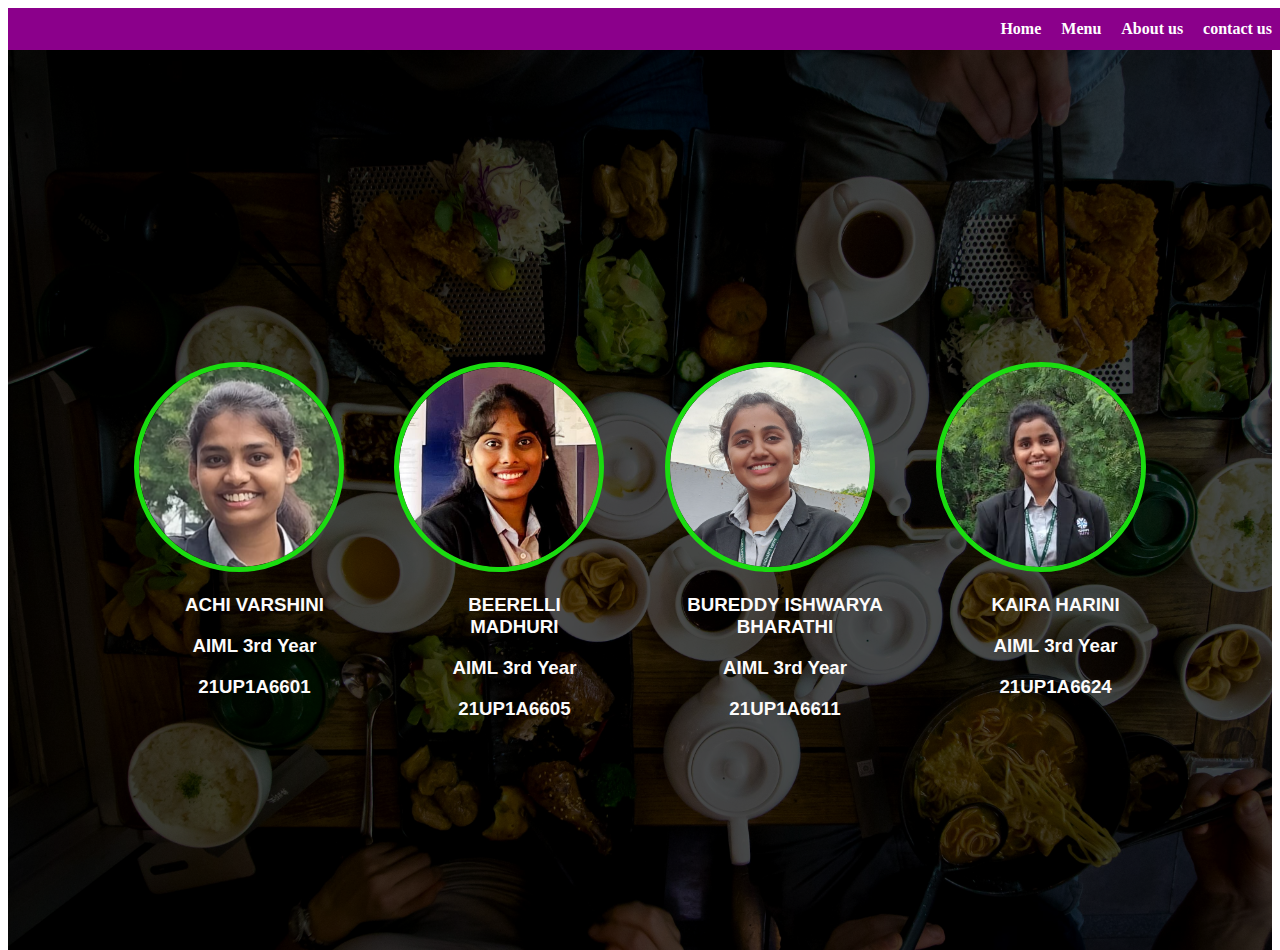
==== about.html @ e669e396 "first" ====
<!DOCTYPE html>
<html lang="en">
<head>
    <meta charset="UTF-8">
    <meta name="viewport" content="width=device-width, initial-scale=1.0">
    <title>Document</title>
    <link rel="stylesheet" href="/style.css">
   
</head>
<body>
    <div class="navbar">
       
            <a href="/index.html">Home</a>
            <a href="/menu.html">Menu</a>
            <a href="/about.html">About us</a>
            <a href="/contact.html">contact us</a>
     
    </div>

    <div class="hero">
        <div class="overlay">
            <div class="owner_container">
                <div class="varshini">
                 <img src="./assets/Varshini-modified.png" alt="img">
                 <div class="info">
                     <h3>ACHI VARSHINI</h3>
                     <h3>AIML 3rd Year</h3>
                     <h3>21UP1A6601</h3>
                 </div>
                </div>
                <div class="madhu">
                 <img src="./assets/madhuuu-modified.png" alt="">
                 <div class="info">
                     <h3>BEERELLI MADHURI</h3>
                     <h3>AIML 3rd Year</h3>
                     <h3>21UP1A6605</h3>
                 </div>
                </div>
                <div class="ishu">
                 <img src="./assets/Ishhh-modified.png" alt="">
                 <div class="info">
                     <h3>BUREDDY ISHWARYA BHARATHI</h3>
                     <h3>AIML 3rd Year</h3>
                     <h3>21UP1A6611</h3>
                 </div>
                </div>
                <div class="harini">
                 <img src="./assets/hariniii-modified.png" alt="">
                 <div class="info">
                     <h3>KAIRA HARINI</h3>
                     <h3>AIML 3rd Year</h3>
                     <h3>21UP1A6624</h3>
                 </div>
                </div>
               
             </div>
        </div>
    </div>
     
   
   
</body>
</html>
---- style.css ----
ody, html {
    margin: 0;
    padding: 0;
    height: 100%;
    font-family: Arial, sans-serif;
}

/* lnf */
.navbar{
    background-color: darkmagenta;
    height: 30px;
    display: flex;
    justify-content: flex-end;
    column-gap: 20px;
    padding-top: 12px;
    padding-right: 15px;
    /* color: white; */
    /* overflow: hidden; */
    font-weight: bolder;
    position: sticky;
    top: 0;
    width: 100%;
    position: -webkit-sticky;
    z-index: 1000;
    

}
.navbar a{
    color: white;
    font-family: cursive;
    text-decoration: none;
}


.hero {
    position: relative;
    height: 100vh;
    background-image: url('./assets/Hero-img.jpg'); 
    background-size: cover;
    /* background-position: center; */
}

.overlay {
    position: absolute;
    top: 0;
    left: 0;
    right: 0;
    bottom: 0;
    background-color: rgba(0, 0, 0, 0.7); 
    display:flex;
    justify-content: center;
    align-items: center;
    text-align: center;
}

.text {
    color: white;
    font-family:cursive;
align-items: center;
text-align: center;
/* background-color: beige; */
padding-left: 100px;
padding-right: 100px;
}

.text h1 {
    font-size: 4em;
    margin: 0;
}

.text p {
    font-size: 1.5em;
}
/* dlag */
.title_name{
    font-weight: bolder;
    font-style: italic;
    text-shadow: #34E89E;
color: white;
font-family: Verdana, Geneva, Tahoma, sans-serif;
align-items: center;
text-align: center;
/* background-color: beige; */
}
.description{
    color: white;
    font-family:cursive;
align-items: center;
text-align: center;
/* background-color: beige; */
padding-left: 100px;
padding-right: 100px;
}

.foodimgcontainer img{
width:80%;
height: 500px;
align-items: center;
align-content: center;
padding-left: 130px;
padding-top: 50px;
padding-bottom: 50px;
/* background-repeat: repeat-x; */
/* padding: 50px 100; */
}
.overlay{
    display: flex;
    flex-direction: column;
}
.menu{
    align-items: center;
    text-align: center;
    /* padding-bottom: 10x; */
}
.menubutton{
background-color: blue;
color: white;
font-weight: bolder;
border-radius: 40px;
border: 5px solid white;
padding: 25px 50px;
text-align: center;
text-decoration: none;
display: inline-block;
font-size: 16px;
margin: 4px 2px;
cursor: pointer;
}

.owner_container img{
width: 200px;
height: 200px;
border-radius: 50%;
/* align-items: center; */
/* align-content: center; */
border-color: red;
border: 5px solid rgb(26, 220, 16);

}
.owner_container{
    padding-top: 100px;
    width: 80%;
    background-color:transparent;
    display: flex;
    flex-direction:row;
    column-gap: 50px;
    /* padding-left: 30px; */
}
.info {
   
    padding-left: 30px;
    color: rgb(252, 251, 251);
    font-family: 'Franklin Gothic Medium', 'Arial Narrow', Arial, sans-serif;
}

.images{
   display: grid;
   grid-template-columns: repeat(3,1fr);
   align-items: center;
   justify-content: center;
   column-gap: 10px;
   margin-left: 100px;
   margin-right: 20px;
   margin-bottom: 50px;
}
.images img{
    width: 300px;
   height: 300px;
   padding-bottom: 30px;
}
.menu-items h2{
    align-items: center;
    justify-content: center;
    background-color: rgb(34, 35, 35);
    padding-left: 600px;
    height: 50px;
    padding-top: 20px;
    font-family: cursive;
    color: white;
}
.menu-name{
text-align: center;
/* background-color: rgb(166, 172, 172); */
}
figcaption{
padding-left: 100px;
font-family: cursive;
font-weight: bold;

}
.contact{
    align-items: center;
    justify-content: center;
    text-align: center;
    padding-top: 100px;
}
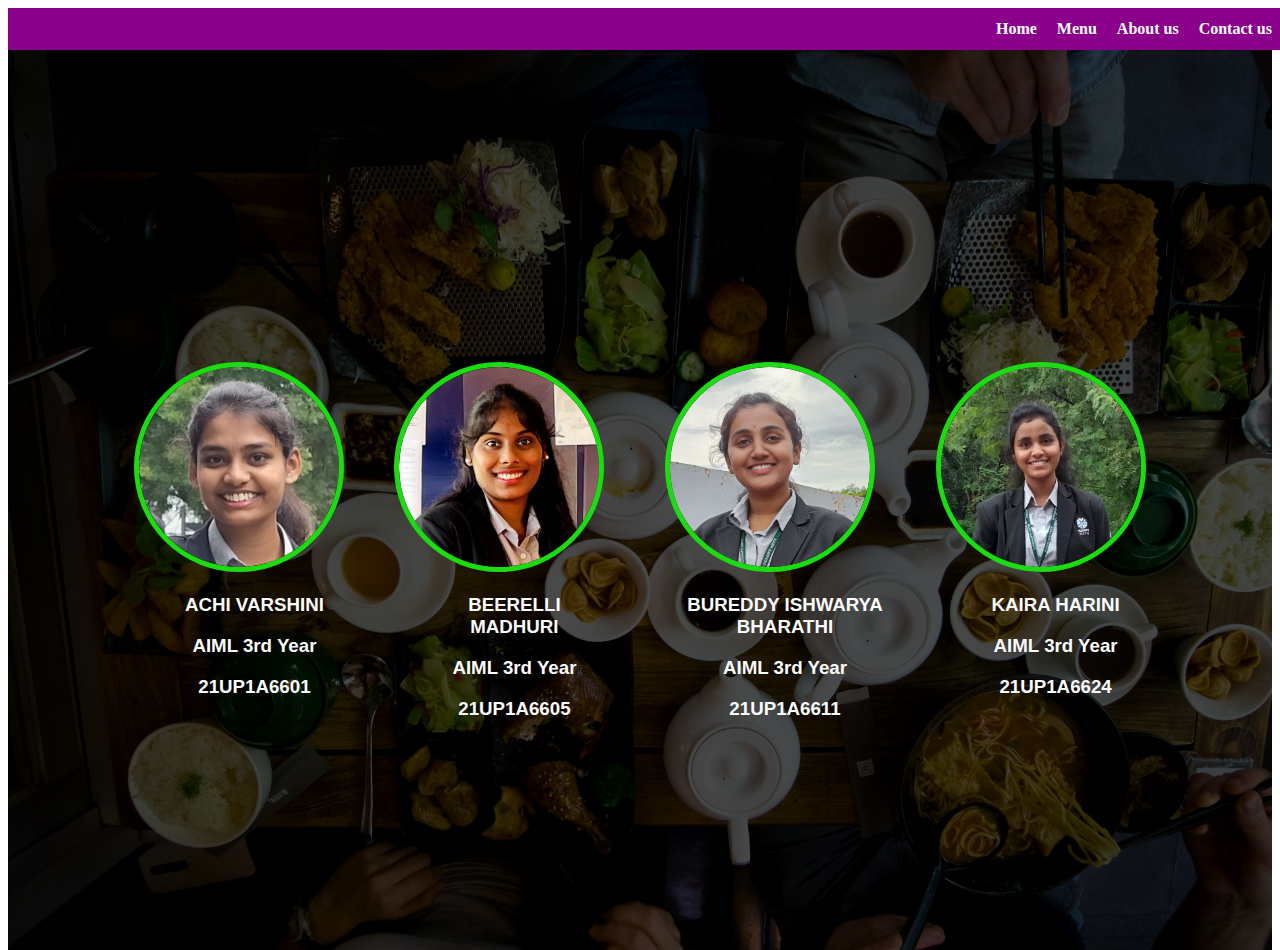
==== commit 5665f5a9: "fifth commit" ====
--- a/about.html
+++ b/about.html
@@ -4,16 +4,16 @@
     <meta charset="UTF-8">
     <meta name="viewport" content="width=device-width, initial-scale=1.0">
     <title>Document</title>
-    <link rel="stylesheet" href="/style.css">
+    <link rel="stylesheet" href="./style.css">
    
 </head>
 <body>
     <div class="navbar">
        
-            <a href="/index.html">Home</a>
-            <a href="/menu.html">Menu</a>
-            <a href="/about.html">About us</a>
-            <a href="/contact.html">contact us</a>
+            <a href="./index.html">Home</a>
+            <a href="./menu.html">Menu</a>
+            <a href="./about.html">About us</a>
+            <a href="./contact.html">Contact us</a>
      
     </div>
 
--- a/style.css
+++ b/style.css
@@ -181,6 +181,9 @@
 .menu-name{
 text-align: center;
 /* background-color: rgb(166, 172, 172); */
+font-family: cursive;
+background-color: darkblue;
+color: white;
 }
 figcaption{
 padding-left: 100px;
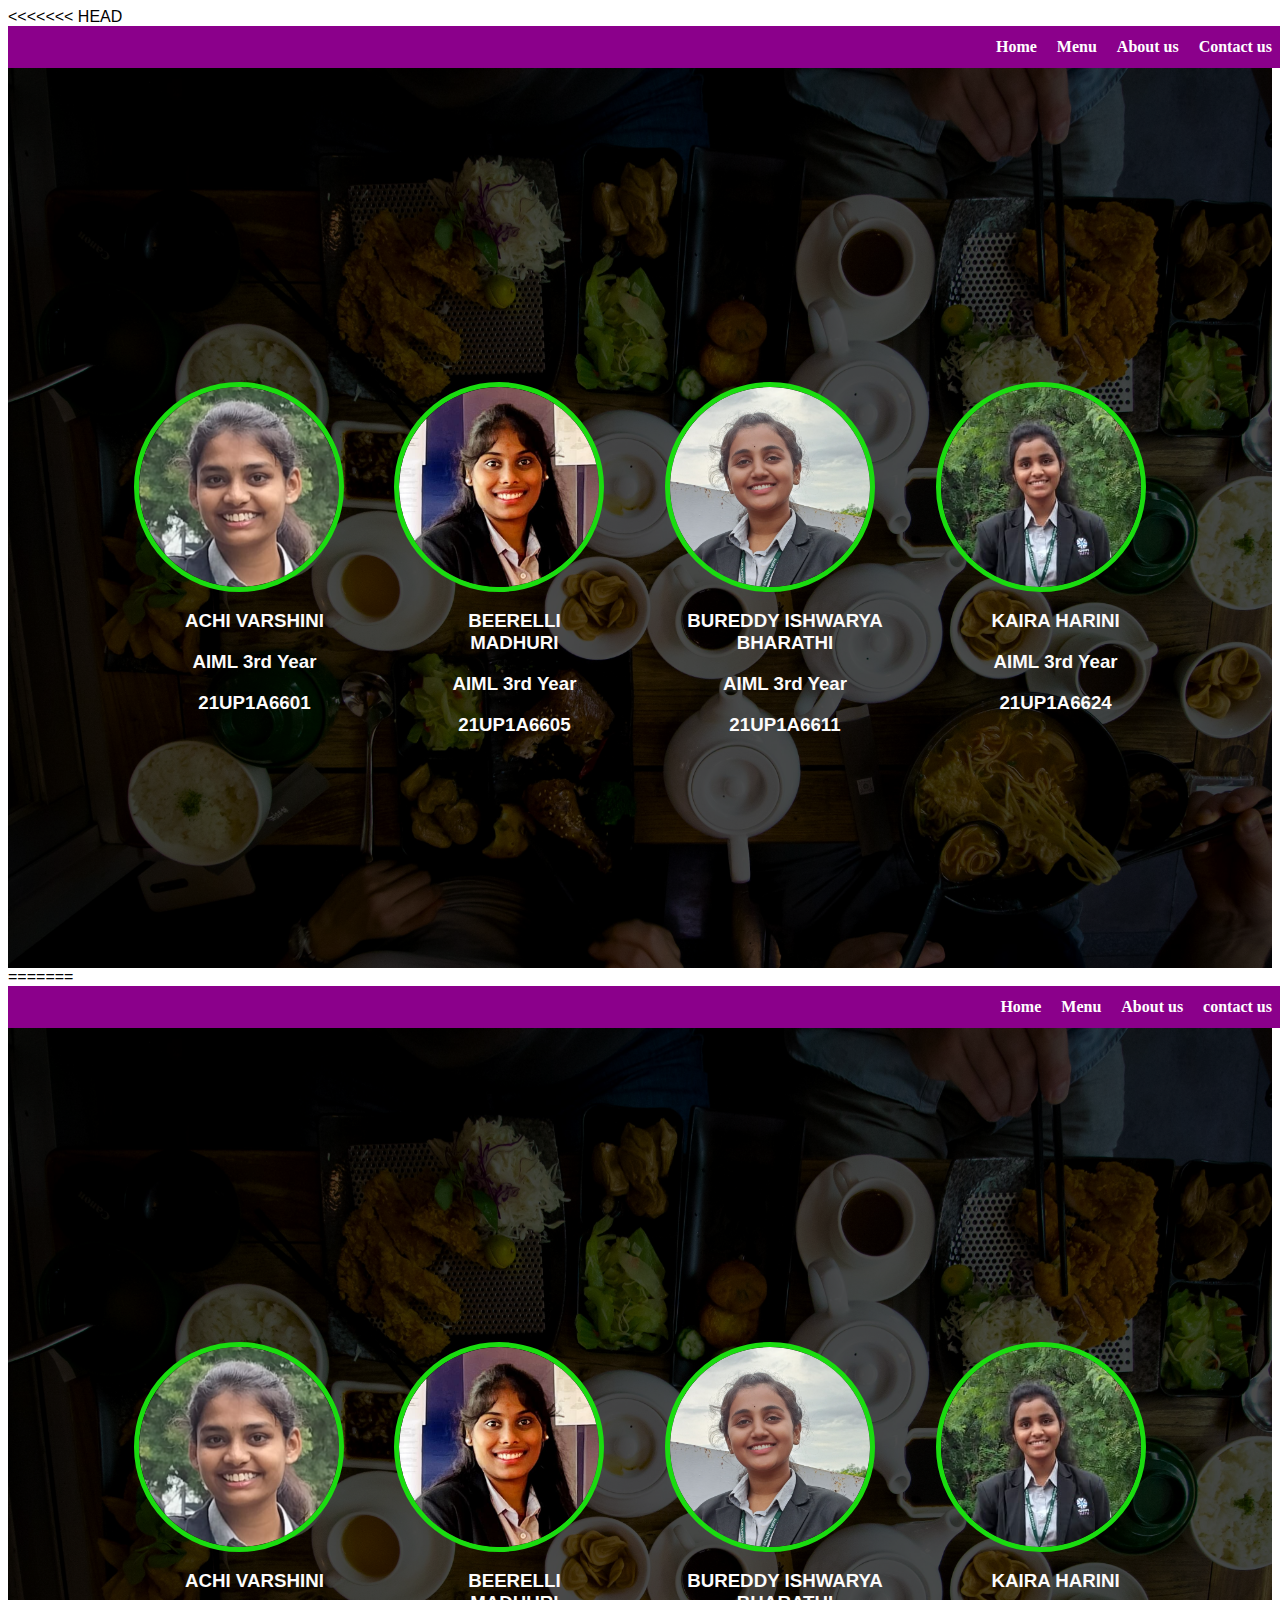
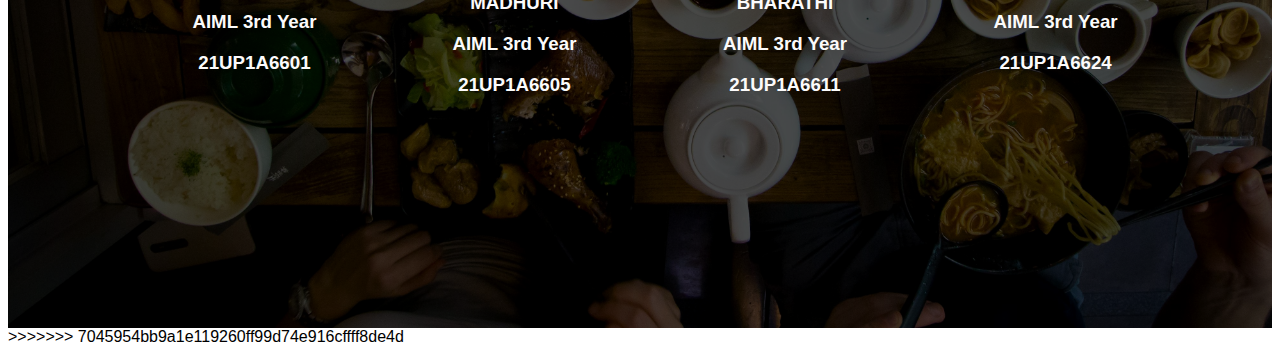
==== commit 6c7985d9: "modified" ====
--- a/about.html
+++ b/about.html
@@ -1,3 +1,4 @@
+<<<<<<< HEAD
 <!DOCTYPE html>
 <html lang="en">
 <head>
@@ -60,4 +61,68 @@
    
    
 </body>
+=======
+<!DOCTYPE html>
+<html lang="en">
+<head>
+    <meta charset="UTF-8">
+    <meta name="viewport" content="width=device-width, initial-scale=1.0">
+    <title>Document</title>
+    <link rel="stylesheet" href="./style.css">
+   
+</head>
+<body>
+    <div class="navbar">
+       
+            <a href="./index.html">Home</a>
+            <a href="./menu.html">Menu</a>
+            <a href="./about.html">About us</a>
+            <a href="./contact.html">contact us</a>
+     
+    </div>
+
+    <div class="hero">
+        <div class="overlay">
+            <div class="owner_container">
+                <div class="varshini">
+                 <img src="./assets/Varshini-modified.png" alt="img">
+                 <div class="info">
+                     <h3>ACHI VARSHINI</h3>
+                     <h3>AIML 3rd Year</h3>
+                     <h3>21UP1A6601</h3>
+                 </div>
+                </div>
+                <div class="madhu">
+                 <img src="./assets/madhuuu-modified.png" alt="">
+                 <div class="info">
+                     <h3>BEERELLI MADHURI</h3>
+                     <h3>AIML 3rd Year</h3>
+                     <h3>21UP1A6605</h3>
+                 </div>
+                </div>
+                <div class="ishu">
+                 <img src="./assets/Ishhh-modified.png" alt="">
+                 <div class="info">
+                     <h3>BUREDDY ISHWARYA BHARATHI</h3>
+                     <h3>AIML 3rd Year</h3>
+                     <h3>21UP1A6611</h3>
+                 </div>
+                </div>
+                <div class="harini">
+                 <img src="./assets/hariniii-modified.png" alt="">
+                 <div class="info">
+                     <h3>KAIRA HARINI</h3>
+                     <h3>AIML 3rd Year</h3>
+                     <h3>21UP1A6624</h3>
+                 </div>
+                </div>
+               
+             </div>
+        </div>
+    </div>
+     
+   
+   
+</body>
+>>>>>>> 7045954bb9a1e119260ff99d74e916cffff8de4d
 </html>--- a/style.css
+++ b/style.css
@@ -1,3 +1,4 @@
+
 ody, html {
     margin: 0;
     padding: 0;
@@ -182,7 +183,7 @@
 text-align: center;
 /* background-color: rgb(166, 172, 172); */
 font-family: cursive;
-background-color: darkblue;
+background-color: black;
 color: white;
 }
 figcaption{
@@ -196,4 +197,202 @@
     justify-content: center;
     text-align: center;
     padding-top: 100px;
+}
+
+ody, html {
+    margin: 0;
+    padding: 0;
+    height: 100%;
+    font-family: Arial, sans-serif;
+}
+
+/* lnf */
+.navbar{
+    background-color: darkmagenta;
+    height: 30px;
+    display: flex;
+    justify-content: flex-end;
+    column-gap: 20px;
+    padding-top: 12px;
+    padding-right: 15px;
+    /* color: white; */
+    /* overflow: hidden; */
+    font-weight: bolder;
+    position: sticky;
+    top: 0;
+    width: 100%;
+    position: -webkit-sticky;
+    z-index: 1000;
+    
+
+}
+.navbar a{
+    color: white;
+    font-family: cursive;
+    text-decoration: none;
+}
+
+
+.hero {
+    position: relative;
+    height: 100vh;
+    background-image: url('./assets/Hero-img.jpg'); 
+    background-size: cover;
+    /* background-position: center; */
+}
+
+.overlay {
+    position: absolute;
+    top: 0;
+    left: 0;
+    right: 0;
+    bottom: 0;
+    background-color: rgba(0, 0, 0, 0.7); 
+    display:flex;
+    justify-content: center;
+    align-items: center;
+    text-align: center;
+}
+
+.text {
+    color: white;
+    font-family:cursive;
+align-items: center;
+text-align: center;
+/* background-color: beige; */
+padding-left: 100px;
+padding-right: 100px;
+}
+
+.text h1 {
+    font-size: 4em;
+    margin: 0;
+}
+
+.text p {
+    font-size: 1.5em;
+}
+/* dlag */
+.title_name{
+    font-weight: bolder;
+    font-style: italic;
+    text-shadow: #34E89E;
+color: white;
+font-family: Verdana, Geneva, Tahoma, sans-serif;
+align-items: center;
+text-align: center;
+/* background-color: beige; */
+}
+.description{
+    color: white;
+    font-family:cursive;
+align-items: center;
+text-align: center;
+/* background-color: beige; */
+padding-left: 100px;
+padding-right: 100px;
+}
+
+.foodimgcontainer img{
+width:80%;
+height: 500px;
+align-items: center;
+align-content: center;
+padding-left: 130px;
+padding-top: 50px;
+padding-bottom: 50px;
+/* background-repeat: repeat-x; */
+/* padding: 50px 100; */
+}
+.overlay{
+    display: flex;
+    flex-direction: column;
+}
+.menu{
+    align-items: center;
+    text-align: center;
+    /* padding-bottom: 10x; */
+}
+.menubutton{
+background-color: blue;
+color: white;
+font-weight: bolder;
+border-radius: 40px;
+border: 5px solid white;
+padding: 25px 50px;
+text-align: center;
+text-decoration: none;
+display: inline-block;
+font-size: 16px;
+margin: 4px 2px;
+cursor: pointer;
+}
+
+.owner_container img{
+width: 200px;
+height: 200px;
+border-radius: 50%;
+/* align-items: center; */
+/* align-content: center; */
+border-color: red;
+border: 5px solid rgb(26, 220, 16);
+
+}
+.owner_container{
+    padding-top: 100px;
+    width: 80%;
+    background-color:transparent;
+    display: flex;
+    flex-direction:row;
+    column-gap: 50px;
+    /* padding-left: 30px; */
+}
+.info {
+   
+    padding-left: 30px;
+    color: rgb(252, 251, 251);
+    font-family: 'Franklin Gothic Medium', 'Arial Narrow', Arial, sans-serif;
+}
+
+.images{
+   display: grid;
+   grid-template-columns: repeat(3,1fr);
+   align-items: center;
+   justify-content: center;
+   column-gap: 10px;
+   margin-left: 100px;
+   margin-right: 20px;
+   margin-bottom: 50px;
+}
+.images img{
+    width: 300px;
+   height: 300px;
+   padding-bottom: 30px;
+}
+.menu-items h2{
+    align-items: center;
+    justify-content: center;
+    background-color: rgb(34, 35, 35);
+    padding-left: 600px;
+    height: 50px;
+    padding-top: 20px;
+    font-family: cursive;
+    color: white;
+}
+.menu-name{
+text-align: center;
+/* background-color: rgb(166, 172, 172); */
+}
+figcaption{
+padding-left: 100px;
+font-family: cursive;
+font-weight: bold;
+
+}
+.contact{
+    align-items: center;
+    justify-content: center;
+    text-align: center;
+    padding-top: 100px;
+
 }--- a/style.css
+++ b/style.css
@@ -1,3 +1,4 @@
+
 ody, html {
     margin: 0;
     padding: 0;
@@ -182,7 +183,7 @@
 text-align: center;
 /* background-color: rgb(166, 172, 172); */
 font-family: cursive;
-background-color: darkblue;
+background-color: black;
 color: white;
 }
 figcaption{
@@ -196,4 +197,202 @@
     justify-content: center;
     text-align: center;
     padding-top: 100px;
+}
+
+ody, html {
+    margin: 0;
+    padding: 0;
+    height: 100%;
+    font-family: Arial, sans-serif;
+}
+
+/* lnf */
+.navbar{
+    background-color: darkmagenta;
+    height: 30px;
+    display: flex;
+    justify-content: flex-end;
+    column-gap: 20px;
+    padding-top: 12px;
+    padding-right: 15px;
+    /* color: white; */
+    /* overflow: hidden; */
+    font-weight: bolder;
+    position: sticky;
+    top: 0;
+    width: 100%;
+    position: -webkit-sticky;
+    z-index: 1000;
+    
+
+}
+.navbar a{
+    color: white;
+    font-family: cursive;
+    text-decoration: none;
+}
+
+
+.hero {
+    position: relative;
+    height: 100vh;
+    background-image: url('./assets/Hero-img.jpg'); 
+    background-size: cover;
+    /* background-position: center; */
+}
+
+.overlay {
+    position: absolute;
+    top: 0;
+    left: 0;
+    right: 0;
+    bottom: 0;
+    background-color: rgba(0, 0, 0, 0.7); 
+    display:flex;
+    justify-content: center;
+    align-items: center;
+    text-align: center;
+}
+
+.text {
+    color: white;
+    font-family:cursive;
+align-items: center;
+text-align: center;
+/* background-color: beige; */
+padding-left: 100px;
+padding-right: 100px;
+}
+
+.text h1 {
+    font-size: 4em;
+    margin: 0;
+}
+
+.text p {
+    font-size: 1.5em;
+}
+/* dlag */
+.title_name{
+    font-weight: bolder;
+    font-style: italic;
+    text-shadow: #34E89E;
+color: white;
+font-family: Verdana, Geneva, Tahoma, sans-serif;
+align-items: center;
+text-align: center;
+/* background-color: beige; */
+}
+.description{
+    color: white;
+    font-family:cursive;
+align-items: center;
+text-align: center;
+/* background-color: beige; */
+padding-left: 100px;
+padding-right: 100px;
+}
+
+.foodimgcontainer img{
+width:80%;
+height: 500px;
+align-items: center;
+align-content: center;
+padding-left: 130px;
+padding-top: 50px;
+padding-bottom: 50px;
+/* background-repeat: repeat-x; */
+/* padding: 50px 100; */
+}
+.overlay{
+    display: flex;
+    flex-direction: column;
+}
+.menu{
+    align-items: center;
+    text-align: center;
+    /* padding-bottom: 10x; */
+}
+.menubutton{
+background-color: blue;
+color: white;
+font-weight: bolder;
+border-radius: 40px;
+border: 5px solid white;
+padding: 25px 50px;
+text-align: center;
+text-decoration: none;
+display: inline-block;
+font-size: 16px;
+margin: 4px 2px;
+cursor: pointer;
+}
+
+.owner_container img{
+width: 200px;
+height: 200px;
+border-radius: 50%;
+/* align-items: center; */
+/* align-content: center; */
+border-color: red;
+border: 5px solid rgb(26, 220, 16);
+
+}
+.owner_container{
+    padding-top: 100px;
+    width: 80%;
+    background-color:transparent;
+    display: flex;
+    flex-direction:row;
+    column-gap: 50px;
+    /* padding-left: 30px; */
+}
+.info {
+   
+    padding-left: 30px;
+    color: rgb(252, 251, 251);
+    font-family: 'Franklin Gothic Medium', 'Arial Narrow', Arial, sans-serif;
+}
+
+.images{
+   display: grid;
+   grid-template-columns: repeat(3,1fr);
+   align-items: center;
+   justify-content: center;
+   column-gap: 10px;
+   margin-left: 100px;
+   margin-right: 20px;
+   margin-bottom: 50px;
+}
+.images img{
+    width: 300px;
+   height: 300px;
+   padding-bottom: 30px;
+}
+.menu-items h2{
+    align-items: center;
+    justify-content: center;
+    background-color: rgb(34, 35, 35);
+    padding-left: 600px;
+    height: 50px;
+    padding-top: 20px;
+    font-family: cursive;
+    color: white;
+}
+.menu-name{
+text-align: center;
+/* background-color: rgb(166, 172, 172); */
+}
+figcaption{
+padding-left: 100px;
+font-family: cursive;
+font-weight: bold;
+
+}
+.contact{
+    align-items: center;
+    justify-content: center;
+    text-align: center;
+    padding-top: 100px;
+
 }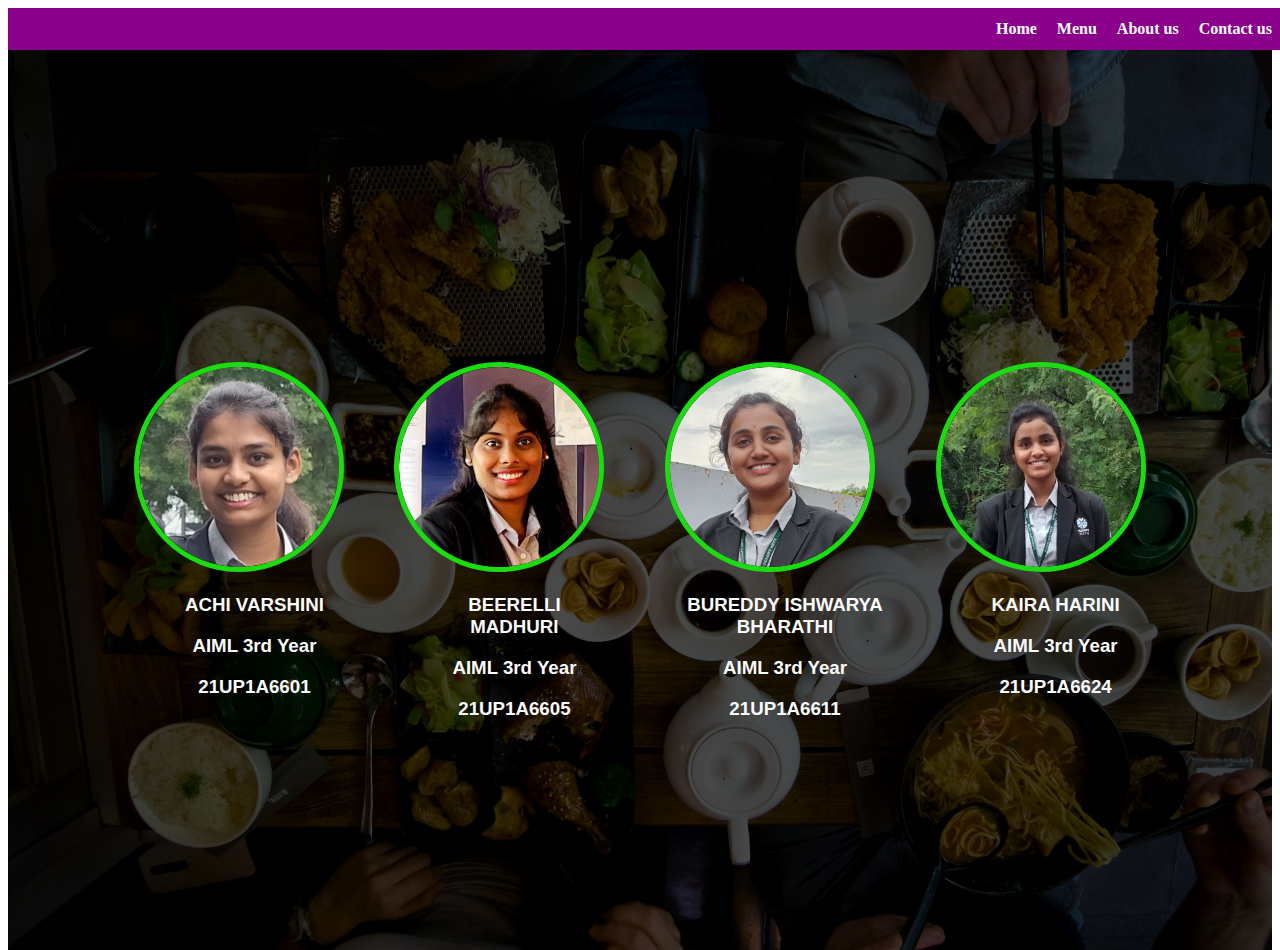
==== commit ca61e747: "modified" ====
--- a/about.html
+++ b/about.html
@@ -1,4 +1,3 @@
-<<<<<<< HEAD
 <!DOCTYPE html>
 <html lang="en">
 <head>
@@ -57,72 +56,5 @@
              </div>
         </div>
     </div>
-     
-   
-   
-</body>
-=======
-<!DOCTYPE html>
-<html lang="en">
-<head>
-    <meta charset="UTF-8">
-    <meta name="viewport" content="width=device-width, initial-scale=1.0">
-    <title>Document</title>
-    <link rel="stylesheet" href="./style.css">
-   
-</head>
-<body>
-    <div class="navbar">
-       
-            <a href="./index.html">Home</a>
-            <a href="./menu.html">Menu</a>
-            <a href="./about.html">About us</a>
-            <a href="./contact.html">contact us</a>
-     
-    </div>
-
-    <div class="hero">
-        <div class="overlay">
-            <div class="owner_container">
-                <div class="varshini">
-                 <img src="./assets/Varshini-modified.png" alt="img">
-                 <div class="info">
-                     <h3>ACHI VARSHINI</h3>
-                     <h3>AIML 3rd Year</h3>
-                     <h3>21UP1A6601</h3>
-                 </div>
-                </div>
-                <div class="madhu">
-                 <img src="./assets/madhuuu-modified.png" alt="">
-                 <div class="info">
-                     <h3>BEERELLI MADHURI</h3>
-                     <h3>AIML 3rd Year</h3>
-                     <h3>21UP1A6605</h3>
-                 </div>
-                </div>
-                <div class="ishu">
-                 <img src="./assets/Ishhh-modified.png" alt="">
-                 <div class="info">
-                     <h3>BUREDDY ISHWARYA BHARATHI</h3>
-                     <h3>AIML 3rd Year</h3>
-                     <h3>21UP1A6611</h3>
-                 </div>
-                </div>
-                <div class="harini">
-                 <img src="./assets/hariniii-modified.png" alt="">
-                 <div class="info">
-                     <h3>KAIRA HARINI</h3>
-                     <h3>AIML 3rd Year</h3>
-                     <h3>21UP1A6624</h3>
-                 </div>
-                </div>
-               
-             </div>
-        </div>
-    </div>
-     
-   
-   
-</body>
->>>>>>> 7045954bb9a1e119260ff99d74e916cffff8de4d
+    </body>
 </html>